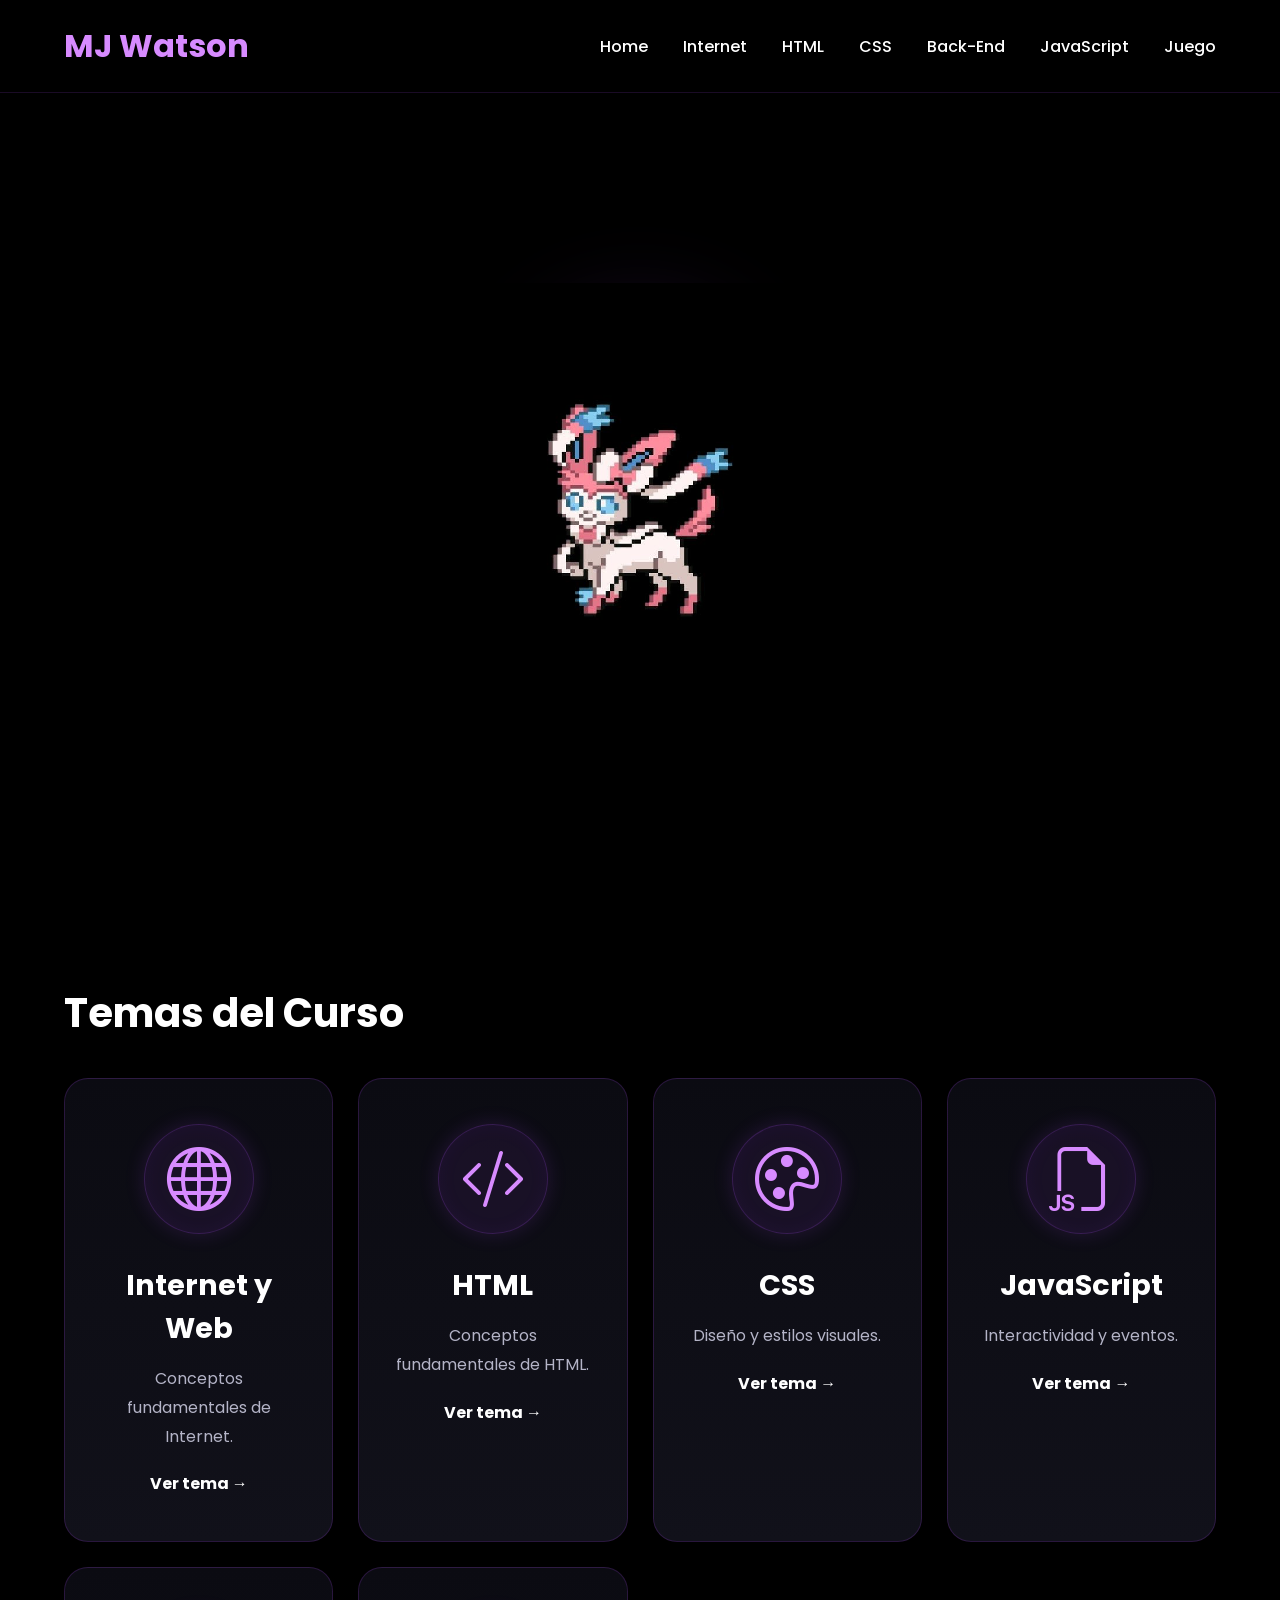
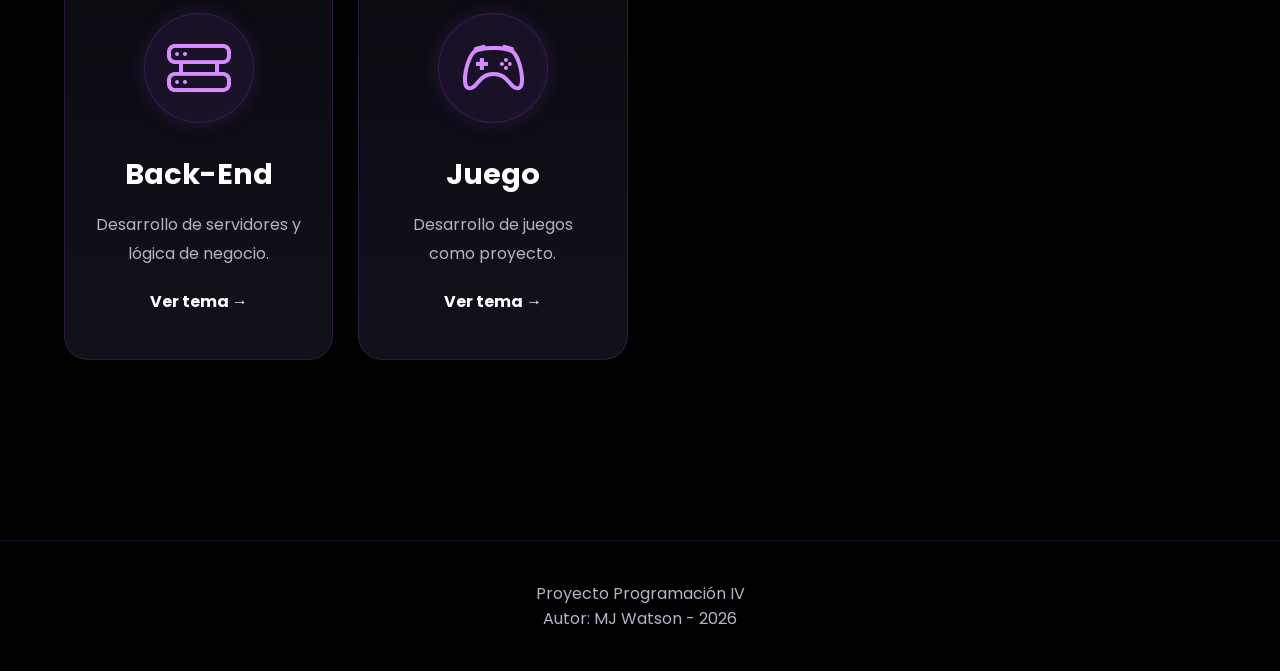
==== index.html @ 6061ae0b "todo lo basico y poco más xd" ====
<!DOCTYPE html>
<html lang="es">

<head>
    <meta charset="UTF-8">
    <meta name="viewport" content="width=device-width, initial-scale=1.0">
    <title>Repositorio P4</title>
    <link rel="stylesheet" href="https://cdn.jsdelivr.net/npm/bootstrap-icons@1.11.3/font/bootstrap-icons.min.css">
    <link rel="stylesheet" href="css/style.css">
</head>

<body>

    <header class="header">

        <div class="container-custom nav-container">

            <a href="index.html" class="logo">
                MJ Watson
            </a>
            <nav class="nav-links">
                <a href="index.html">Home</a>
                <a href="pages/internet.html">Internet</a>
                <a href="pages/html.html">HTML</a>
                <a href="pages/css.html">CSS</a>
                <a href="pages/backend.html">Back-End</a>
                <a href="pages/javascript.html">JavaScript</a>
                <a href="pages/juego.html">Juego</a>
            </nav>

        </div>

    </header>

    <section class="hero container-custom">



        <div class="hero-image">
            <img src="img/mi_transexual_fav.jpg" alt="imagen_inicio">
        </div>

    </section>

    <section class="content-section container-custom">

        <h2 class="section-title">
            Temas del Curso
        </h2>
        <div class="card-grid">

            <a href="pages/internet.html" class="card-link">
                <div class="card-dark">
                    <i class="bi bi-globe icon-card"></i>
                    <h3>Internet y Web</h3>
                    <p>
                        Conceptos fundamentales de Internet.
                    </p>
                    <b> Ver tema →</b>
                </div>
            </a>
            <a href="pages/html.html" class="card-link">
                <div class="card-dark">
                    <i class="bi bi-code-slash icon-card"></i>
                    <h3>HTML</h3>
                    <p>
                        Conceptos fundamentales de HTML.
                    </p>
                    <b> Ver tema →</b>
                </div>
            </a>

            <a href="pages/css.html" class="card-link">
                <div class="card-dark">
                    <i class="bi bi-palette icon-card"></i>
                    <h3>CSS</h3>
                    <p>
                        Diseño y estilos visuales.
                    </p>
                    <b> Ver tema →</b>
                </div>
            </a>
            <a href="pages/javascript.html" class="card-link">
                <div class="card-dark">
                    <i class="bi bi-filetype-js icon-card"></i>
                    <h3>JavaScript</h3>
                    <p>Interactividad y eventos.</p>
                    <b> Ver tema →</b>
                </div>
            </a>
            <a href="pages/backend.html" class="card-link">
                <div class="card-dark">
                    <i class="bi bi-hdd-rack icon-card"></i>
                    <h3>Back-End</h3>
                    <p>Desarrollo de servidores y lógica de negocio.</p>
                    <b> Ver tema →</b>
                </div>
            </a>
            <a href="pages/juego.html" class="card-link">
                <div class="card-dark">
                    <i class="bi bi-controller icon-card"></i>
                    <h3>Juego</h3>
                    <p>Desarrollo de juegos como proyecto.</p>
                    <b> Ver tema →</b>
                </div>
            </a>
        </div>

    </section>

    <footer class="footer">
        <p>Proyecto Programación IV
        </p>
        <p>Autor: MJ Watson - 2026</p>
    </footer>

</body>

</html>
---- css/style.css ----
@import url('https://fonts.googleapis.com/css2?family=Poppins:wght@300;400;500;600;700&display=swap');

:root {

    --bg: #000000;
    --card: #0b0b12;
    --card2: #11111a;

    --text: #ffffff;
    --muted: #b4b4c7;

    --primary: #b14cff;
    --primary2: #d78bff;

    --border: #7426b8;

    --shadow: rgba(177, 76, 255, 0.25);
}

.card-link {

    text-decoration: none;

    color: inherit;

    display: block;

    height: 100%;
}

* {
    margin: 0;
    padding: 0;
    box-sizing: border-box;
}

html {
    scroll-behavior: smooth;
}

body {

    background: var(--bg);

    color: var(--text);

    font-family: 'Poppins', sans-serif;

    overflow-x: hidden;
}

::-webkit-scrollbar {
    width: 10px;
}

::-webkit-scrollbar-track {
    background: #080808;
}

::-webkit-scrollbar-thumb {
    background: var(--primary);
    border-radius: 20px;
}

.container-custom {
    width: 90%;
    max-width: 1300px;
    margin: auto;
}

.header {
    position: sticky;
    top: 0;
    z-index: 999;
    background: rgba(0, 0, 0, 0.85);
    backdrop-filter: blur(10px);
    border-bottom: 1px solid rgba(177, 76, 255, 0.15);
}

.nav-container {
    display: flex;
    justify-content: space-between;
    align-items: center;
    padding: 22px 0;
}

.logo {
    text-decoration: none;
    color: var(--primary2);
    font-size: 2rem;
    font-weight: 700;
    transition: 0.3s;
}

.logo:hover {
    color: white;
}

.nav-links {
    display: flex;
    gap: 35px;
}

.nav-links a {
    color: white;
    text-decoration: none;
    transition: 0.3s;
    position: relative;
    font-weight: 500;
}

.nav-links a:hover {
    color: var(--primary2);
}

.nav-links a::after {

    content: "";

    position: absolute;

    left: 0;

    bottom: -6px;

    width: 0%;

    height: 2px;

    background: var(--primary);

    transition: 0.3s;
}

.nav-links a:hover::after {

    width: 100%;
}

.hero {
    min-height: 90vh;
    display: flex;
    align-items: center;
    justify-content: space-between;
    gap: 80px;
    padding: 80px 0;
}

.hero-text {
    flex: 1;
}

.hero-text h1 {
    font-size: 5rem;
    margin-bottom: 25px;
    line-height: 1.1;
    font-weight: 800;
}

.hero-text p {
    color: var(--muted);
    margin-bottom: 35px;
    font-size: 1.2rem;
    line-height: 1.8;
    max-width: 650px;
}

.hero-image {
    flex: 1;
    text-align: center;
    display: flex;
    justify-content: center;
}

.hero-image img {
    width: 100%;

    max-width: 430px;

    image-rendering: pixelated;

    animation: float 4s ease-in-out infinite;

    z-index: 2;
}

.hero-image::before {

    content: "";

    position: absolute;

    width: 300px;

    height: 300px;

    background: radial-gradient(circle, rgba(177, 76, 255, 0.45) 0%, rgba(0, 0, 0, 0) 70%);

    filter: blur(40px);

    z-index: 1;
}


@keyframes float {

    0% {
        transform: translateY(0px);
    }

    50% {
        transform: translateY(-15px);
    }

    100% {
        transform: translateY(0px);
    }
}

.btn-custom {

    display: inline-flex;

    align-items: center;

    gap: 10px;

    padding: 15px 32px;

    border-radius: 14px;

    border: 1px solid var(--primary);

    text-decoration: none;

    color: var(--primary2);

    font-weight: 600;

    transition: 0.3s;
}

.btn-custom:hover {

    background: var(--primary);

    color: white;

    box-shadow: 0 0 25px var(--shadow);
}

.content-section {

    padding: 60px 0;
}

.section-title {

    font-size: 2.5rem;

    margin-bottom: 35px;

    font-weight: 700;
}

.card-grid {

    display: grid;

    grid-template-columns: repeat(auto-fit, minmax(250px, 1fr));

    gap: 25px;
}

.card-dark {

    background: linear-gradient(180deg, #0b0b12, #11111a);

    border: 1px solid rgba(177, 76, 255, 0.18);

    border-radius: 24px;

    padding: 45px 30px;

    transition: 0.35s ease;

    position: relative;

    overflow: hidden;

    cursor: pointer;

    text-align: center;

    height: 100%;
}



.card-dark::before {

    content: "";

    position: absolute;

    inset: 0;

    background: radial-gradient(circle at top left, rgba(177, 76, 255, 0.15), transparent 50%);

    opacity: 0;

    transition: 0.4s;
}

.card-dark:hover::before {

    opacity: 1;
}

.card-dark:hover {

    transform: translateY(-10px) scale(1.02);

    border-color: #b14cff;

    box-shadow:
        0 0 30px rgba(177, 76, 255, 0.18),
        0 0 60px rgba(177, 76, 255, 0.08);
}

.card-dark h3 {

    font-size: 1.8rem;

    margin-bottom: 15px;

    text-align: center;
}

.card-dark p {

    color: var(--muted);

    line-height: 1.8;

    margin-bottom: 20px;

    text-align: center;
}

.code-box {
    background: #111118;
    border: 1px solid var(--border);
    padding: 20px;
    border-radius: 15px;
    overflow-x: auto;
    margin-top: 20px;
}

.code-box {

    margin-top: 25px;

    background: #07070c;

    border: 1px solid rgba(177, 76, 255, 0.15);

    border-radius: 16px;

    padding: 25px;

    overflow-x: auto;
}

pre {

    color: #d8b4fe;

    font-size: 0.95rem;
}

.content-section {
    padding: 80px 0;
}

.content-box p {

    color: var(--muted);

    line-height: 1.9;
}

.content-box {

    background: linear-gradient(180deg, #0b0b12, #11111a);

    border: 1px solid rgba(177, 76, 255, 0.15);

    border-radius: 22px;

    padding: 35px;

    margin-bottom: 35px;
}

.content-box h2 {

    color: var(--primary2);

    margin-bottom: 20px;

    font-size: 2rem;
}

.content-box p {
    color: var(--muted);
}

.footer {

    border-top: 1px solid rgba(177, 76, 255, 0.15);

    margin-top: 100px;

    padding: 40px 0;

    text-align: center;

    color: var(--muted);
}

.btn-custom {
    display: inline-block;
    padding: 12px 25px;
    background: var(--primary);
    color: white;
    text-decoration: none;
    border-radius: 10px;
    margin-top: 20px;
    transition: 0.3s;
    ;
}

.btn-custom:hover {
    background: var(--primary-light);
}

.content-image {

    margin-top: 25px;

    border-radius: 18px;

    overflow: hidden;

    border: 1px solid rgba(177, 76, 255, 0.2);
}

.content-image img {

    width: 100%;

    display: block;
}


@media(max-width:1100px) {

    .hero {

        flex-direction: column;

        text-align: center;
    }

    .hero-text p {

        margin: auto;

        margin-bottom: 35px;
    }

    .hero-text h1 {

        font-size: 4rem;
    }
}

@media(max-width:700px) {

    .nav-container {

        flex-direction: column;

        gap: 20px;
    }

    .nav-links {

        flex-wrap: wrap;

        justify-content: center;

        gap: 20px;
    }

    .hero-text h1 {

        font-size: 3rem;
    }

    .section-title {

        font-size: 2rem;
    }
}

.icon-card {

    width: 110px;

    height: 110px;

    border-radius: 50%;

    display: flex;

    justify-content: center;

    align-items: center;

    margin: auto;

    margin-bottom: 30px;

    font-size: 4rem;

    color: #d78bff;

    background: rgba(177, 76, 255, 0.08);

    border: 1px solid rgba(177, 76, 255, 0.2);

    box-shadow:
        0 0 20px rgba(177, 76, 255, 0.15),
        inset 0 0 20px rgba(177, 76, 255, 0.05);

    transition:0.35s ease;
}

.card-dark:hover .icon-card{

    transform:scale(1.08);

    box-shadow:
        0 0 30px rgba(177,76,255,0.25),
        0 0 60px rgba(177,76,255,0.12);
}

.card-dark::after{

    content:"";

    position:absolute;

    inset:0;

    background:linear-gradient(
        135deg,
        rgba(177,76,255,0.08),
        transparent 40%
    );

    opacity:0;

    transition:0.4s;
}

.card-dark:hover::after{

    opacity:1;
}
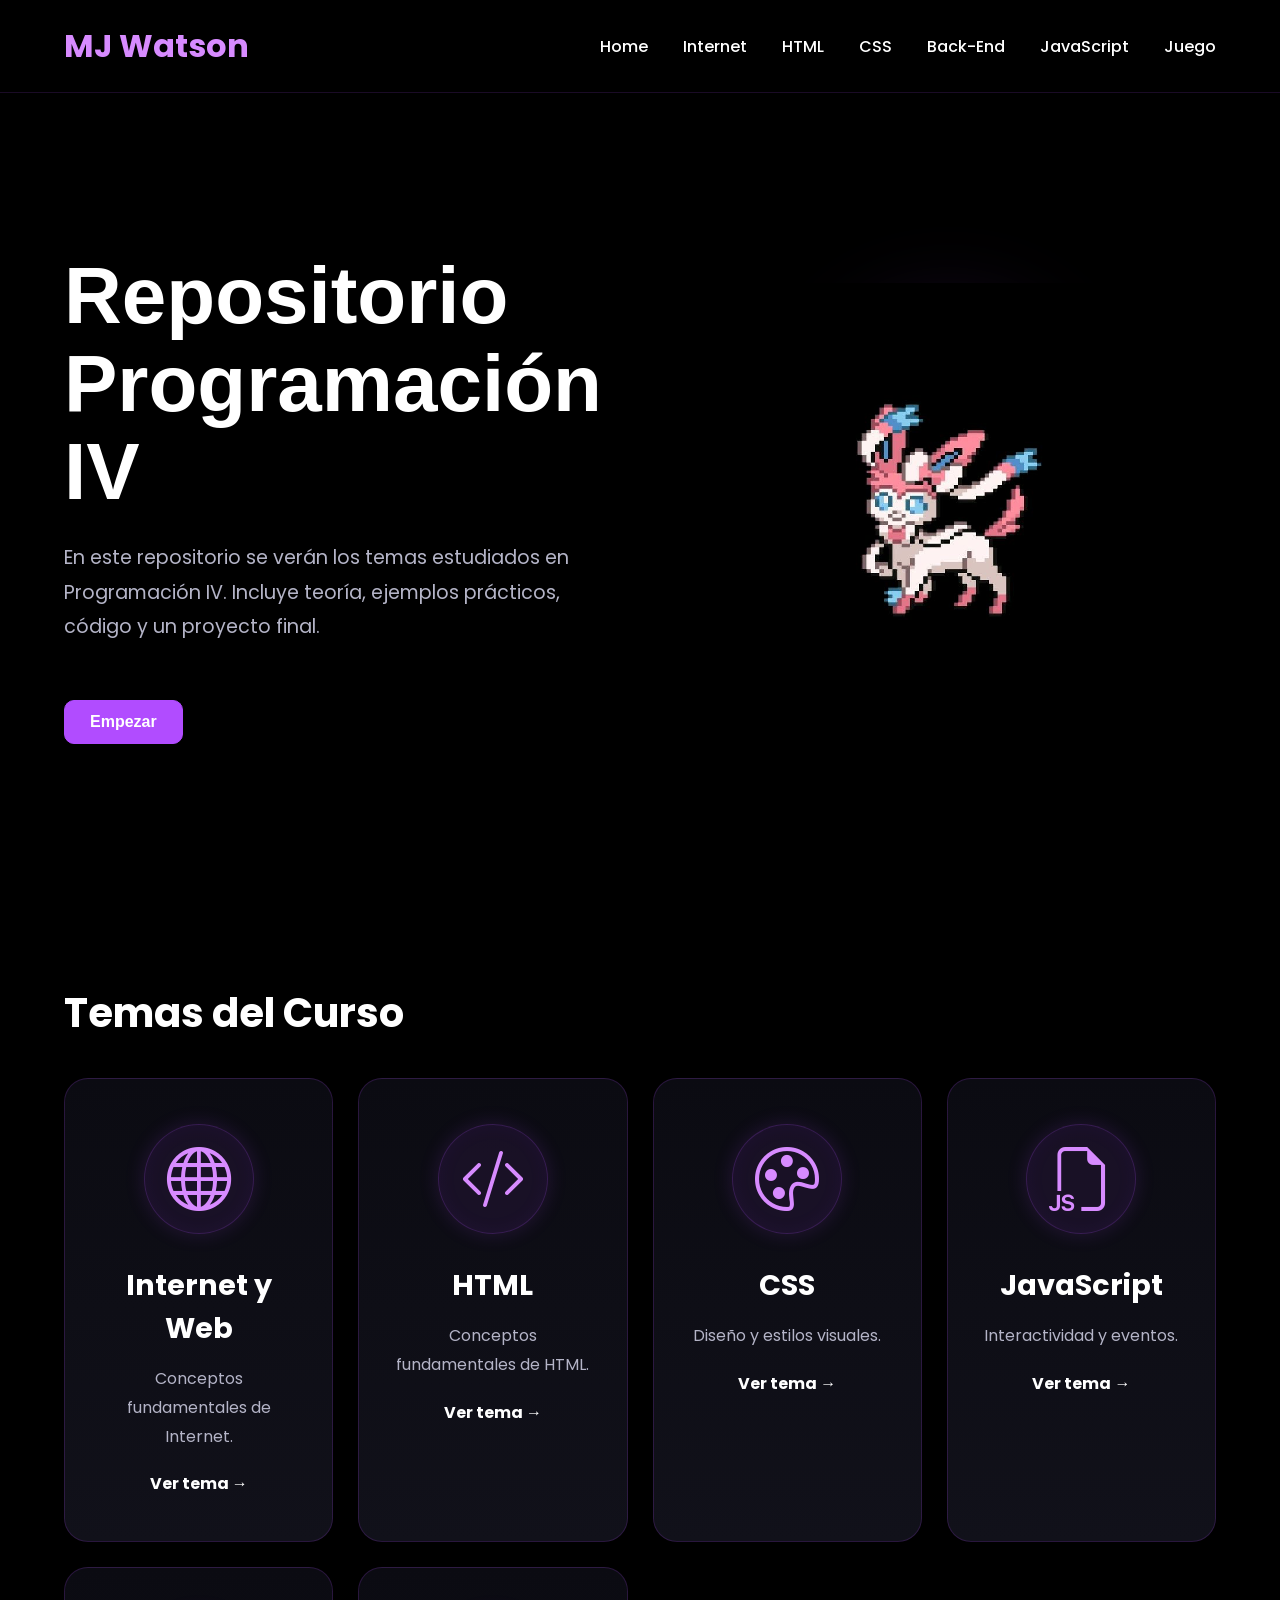
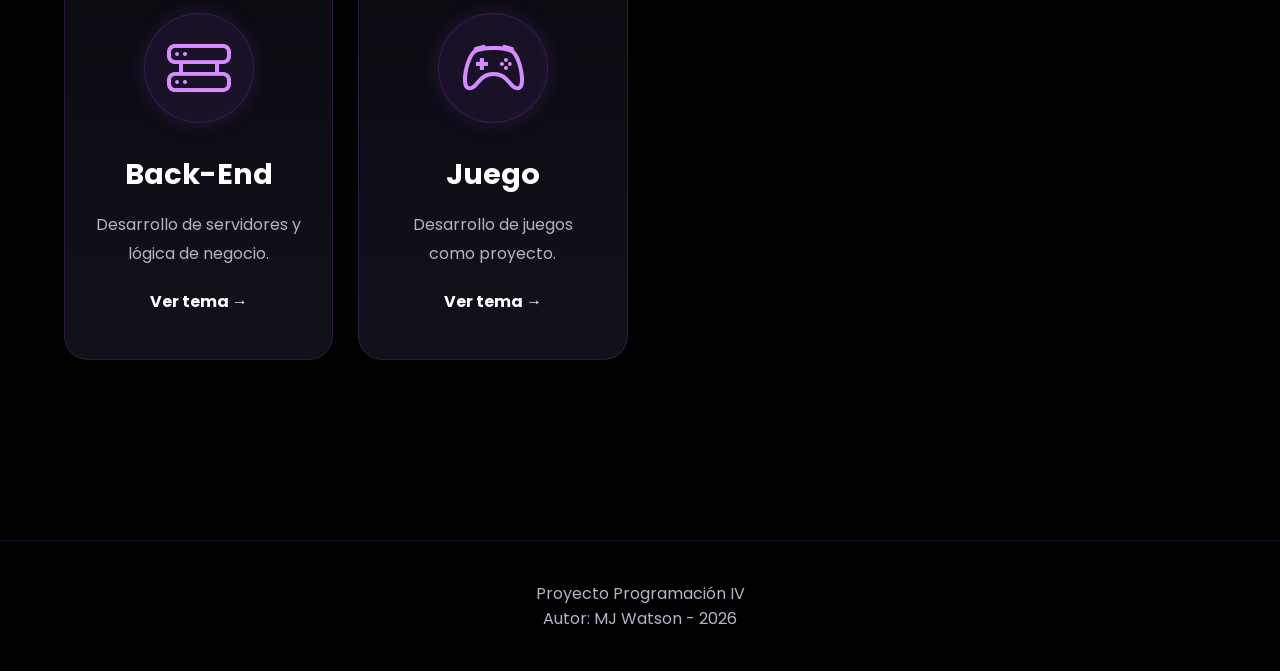
==== commit 37835090: "favicon en todas las pages" ====
--- a/index.html
+++ b/index.html
@@ -5,6 +5,7 @@
     <meta charset="UTF-8">
     <meta name="viewport" content="width=device-width, initial-scale=1.0">
     <title>Repositorio P4</title>
+    <link rel="icon" type="image/jpg" href="img/ditto.jpg">
     <link rel="stylesheet" href="https://cdn.jsdelivr.net/npm/bootstrap-icons@1.11.3/font/bootstrap-icons.min.css">
     <link rel="stylesheet" href="css/style.css">
 </head>
@@ -34,7 +35,20 @@
 
     <section class="hero container-custom">
 
+        <div class="hero-text">
 
+            <h1>Repositorio Programación IV</h1>
+
+            <p>
+                En este repositorio se verán los temas estudiados en Programación IV.
+                Incluye teoría, ejemplos prácticos, código y un proyecto final.
+            </p>
+
+            <a href="pages/internet.html" class="btn-custom">
+                Empezar
+            </a>
+
+        </div>
 
         <div class="hero-image">
             <img src="img/mi_transexual_fav.jpg" alt="imagen_inicio">
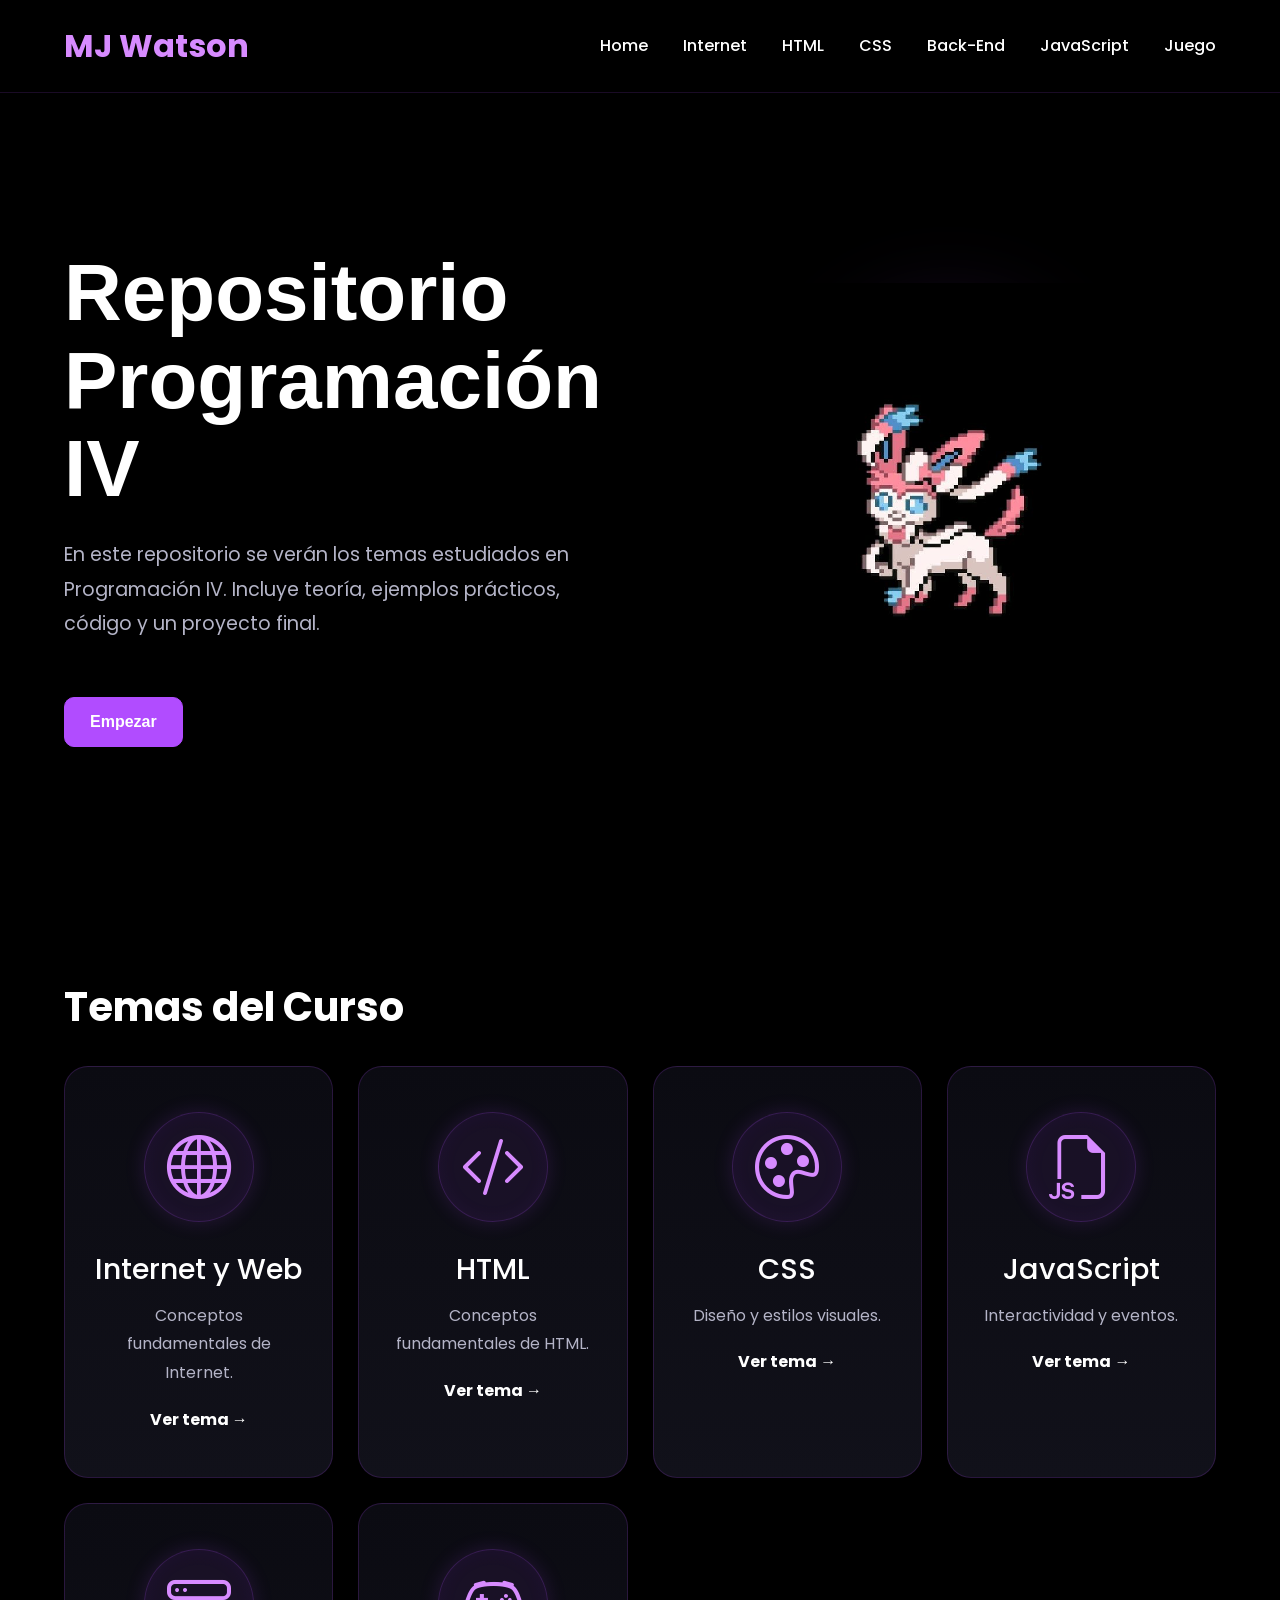
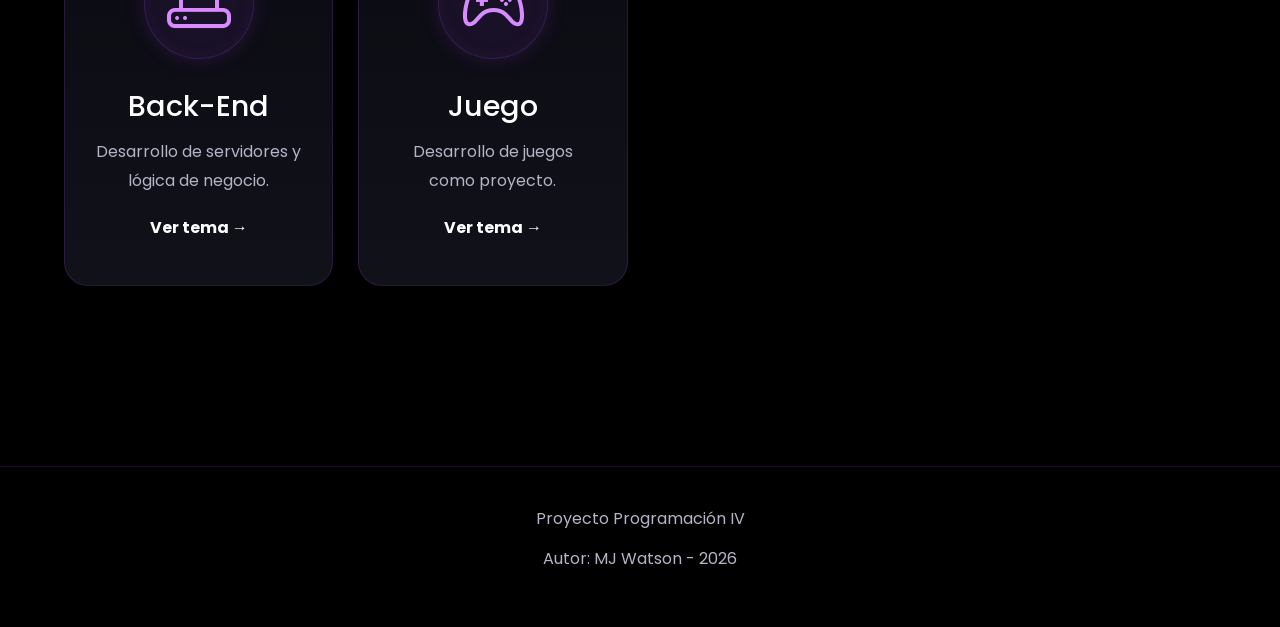
==== commit e41d930f: "mismo" ====
--- a/index.html
+++ b/index.html
@@ -7,7 +7,9 @@
     <title>Repositorio P4</title>
     <link rel="icon" type="image/jpg" href="img/ditto.jpg">
     <link rel="stylesheet" href="https://cdn.jsdelivr.net/npm/bootstrap-icons@1.11.3/font/bootstrap-icons.min.css">
+    <link rel="stylesheet" href="https://cdn.jsdelivr.net/npm/bootstrap@5.3.3/dist/css/bootstrap.min.css">
     <link rel="stylesheet" href="css/style.css">
+    <script src="https://cdn.jsdelivr.net/npm/bootstrap@5.3.3/dist/js/bootstrap.bundle.min.js" defer></script>
 </head>
 
 <body>
--- a/css/style.css
+++ b/css/style.css
@@ -26,6 +26,14 @@
     display: block;
 
     height: 100%;
+}
+
+.mi-imagen {
+    width: 300px;
+    height: 300px;
+    object-fit: cover;
+    border-radius: 40px;
+    padding: 20px;
 }
 
 * {
@@ -545,38 +553,36 @@
         0 0 20px rgba(177, 76, 255, 0.15),
         inset 0 0 20px rgba(177, 76, 255, 0.05);
 
-    transition:0.35s ease;
-}
-
-.card-dark:hover .icon-card{
-
-    transform:scale(1.08);
+    transition: 0.35s ease;
+}
+
+.card-dark:hover .icon-card {
+
+    transform: scale(1.08);
 
     box-shadow:
-        0 0 30px rgba(177,76,255,0.25),
-        0 0 60px rgba(177,76,255,0.12);
-}
-
-.card-dark::after{
-
-    content:"";
-
-    position:absolute;
-
-    inset:0;
-
-    background:linear-gradient(
-        135deg,
-        rgba(177,76,255,0.08),
-        transparent 40%
-    );
-
-    opacity:0;
-
-    transition:0.4s;
-}
-
-.card-dark:hover::after{
-
-    opacity:1;
+        0 0 30px rgba(177, 76, 255, 0.25),
+        0 0 60px rgba(177, 76, 255, 0.12);
+}
+
+.card-dark::after {
+
+    content: "";
+
+    position: absolute;
+
+    inset: 0;
+
+    background: linear-gradient(135deg,
+            rgba(177, 76, 255, 0.08),
+            transparent 40%);
+
+    opacity: 0;
+
+    transition: 0.4s;
+}
+
+.card-dark:hover::after {
+
+    opacity: 1;
 }
